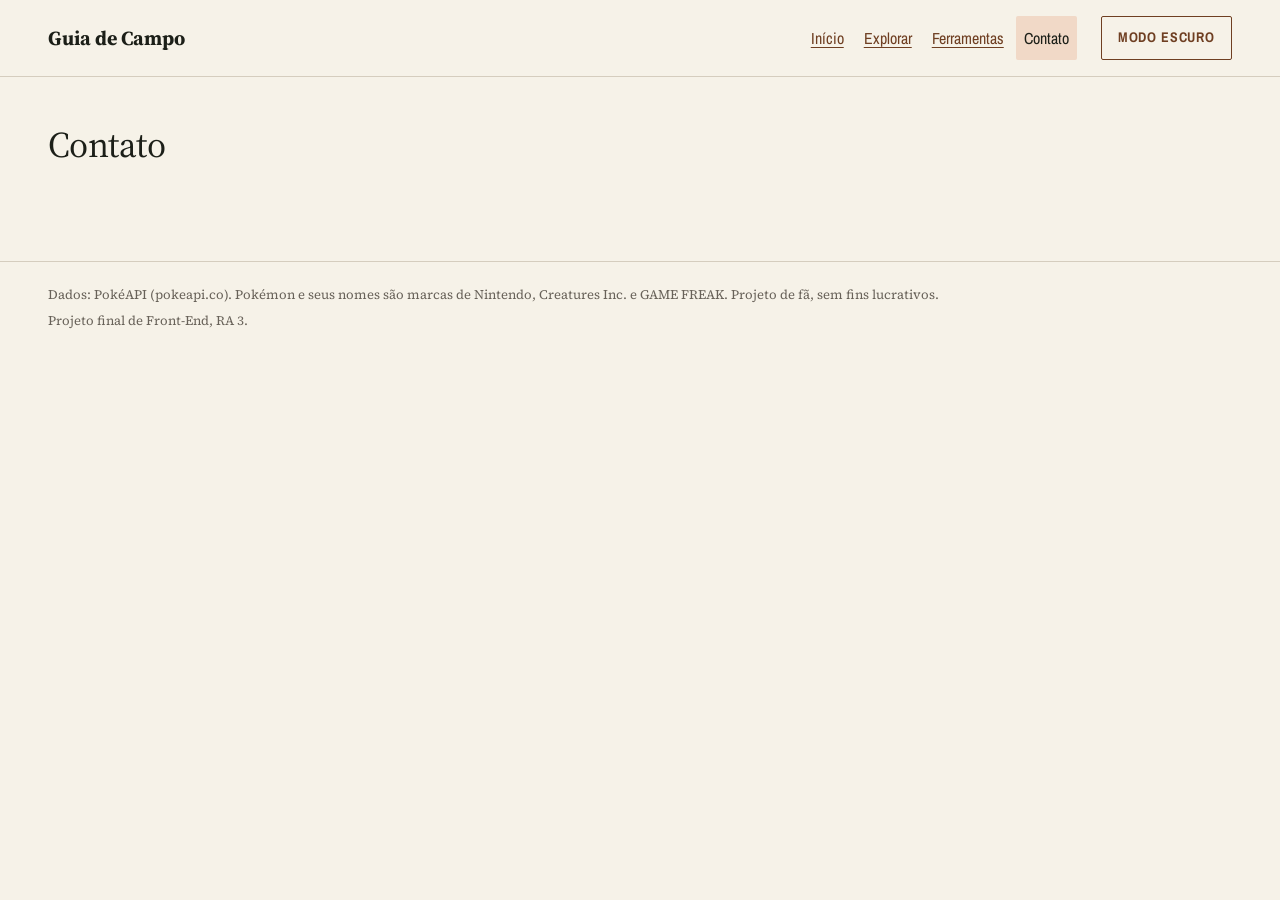
==== contato.html @ b9cf59f6 "Implementação do HTML, CSS e JS base." ====
<!DOCTYPE html>
<html lang="pt-BR">
<head>
  <meta charset="UTF-8">
  <meta name="viewport" content="width=device-width, initial-scale=1">
  <title>Contato | Guia de Campo</title>
  <meta name="description" content="Envie uma mensagem para o grupo.">
  <link rel="icon" href="data:,">
  <link rel="preconnect" href="https://fonts.googleapis.com">
  <link rel="preconnect" href="https://fonts.gstatic.com" crossorigin>
  <link rel="stylesheet" href="https://fonts.googleapis.com/css2?family=Archivo+Narrow:wght@400;700&amp;family=Source+Serif+4:ital,opsz,wght@0,8..60,400;0,8..60,700;1,8..60,400&amp;display=swap">
  <link rel="stylesheet" href="/css/style.css">
  <script src="/scripts/script.js" defer></script>
  <script src="/scripts/contato.js" defer></script>
</head>
<body>
  <a class="pular" href="#conteudo">Pular para o conteúdo</a>

  <header class="cabecalho">
    <div class="conteiner cabecalho__interno">
      <a class="cabecalho__marca" href="index.html">Guia de Campo</a>
      <div class="cabecalho__acoes">
        <nav class="menu" aria-label="Principal">
          <a href="index.html">Início</a>
          <a href="explorar.html">Explorar</a>
          <a href="ferramentas.html">Ferramentas</a>
          <a href="contato.html" aria-current="page">Contato</a>
        </nav>
        <button class="botao botao--secundario" id="btn-modo-escuro" type="button" aria-pressed="false">
          <svg class="icone icone--inline marca" viewBox="0 0 24 24" aria-hidden="true"><path d="M20 6 9 17l-5-5"/></svg>
          Modo escuro
        </button>
      </div>
    </div>
  </header>

  <main id="conteudo" class="conteiner conteudo">
    <h1 class="titulo-lg">Contato</h1>
    <!-- PESSOA 4: formulário com label for, required e button type=submit -->
  </main>

  <footer class="rodape">
    <div class="conteiner rodape__interno">
      <p class="nota">Dados: PokéAPI (pokeapi.co). Pokémon e seus nomes são marcas de Nintendo, Creatures Inc. e GAME FREAK. Projeto de fã, sem fins lucrativos.</p>
      <p class="nota">Projeto final de Front-End, RA 3.</p>
    </div>
  </footer>
</body>
</html>
---- css/style.css ----
body {
  margin: 0;
  background: var(--color-surface);
  color: var(--color-on-surface);
  font-family: var(--font-serif);
  font-size: 1rem;                 
  line-height: var(--lh-body-md);
  font-optical-sizing: auto;
}

:root {
  color-scheme: light;

  /* Papel e tinta (hex) */
  --color-surface: #F6F2E8;      
  --color-neutral: #EEE6D9;       
  --color-border: #D5CDBE;        
  --color-secondary: #686259;      
  --color-on-surface: #1C1F18;  
 
  --color-primary: #6F3F22;
  --color-primary-strong: #552B16; 
  --color-primary-wash: #F1D9C7;  

 

  
  --type-normal: #AFA38C;
  --type-fire: #DA6425;
  --type-water: #3B6EB9;
  --type-grass: #609B4A;
  --type-electric: #EEC743;
  --type-ice: #92D1D8;
  --type-fighting: #953037;
  --type-poison: #8F4A93;
  --type-ground: #D6A960;
  --type-flying: #929FCE;
  --type-psychic: #D05386;
  --type-bug: #8F9F3D;
  --type-rock: #917552;
  --type-ghost: #725D92;
  --type-dragon: #3C46A3;
  --type-dark: #4F3E33;
  --type-steel: #7C8F9D;
  --type-fairy: #E4A6C0;

  /* Famílias */
  --font-serif: "Source Serif 4", "Source Serif Pro", Georgia, serif;
  --font-narrow: "Archivo Narrow", "Arial Narrow", "Roboto Condensed", sans-serif;

  /* Escala tipográfica (tamanho / entrelinha / tracking) */
  --text-display: 64px;      --lh-display: 1.0;   --ls-display: -0.025em;
  --text-headline-lg: 36px;  --lh-headline-lg: 1.1; --ls-headline-lg: -0.015em;
  --text-headline-md: 24px;  --lh-headline-md: 1.2; --ls-headline-md: -0.01em;
  --text-headline-sm: 20px;  --lh-headline-sm: 1.2;
  --text-taxon: 18px;        --lh-taxon: 1.35;
  --text-body-lg: 18px;      --lh-body-lg: 1.6;
  --text-body-md: 16px;      --lh-body-md: 1.55;
  --text-caption: 13px;      --lh-caption: 1.4;
  --text-label-lg: 14px;     --lh-label-lg: 1.2;  --ls-label-lg: 0.06em;
  --text-label-caps: 12px;   --lh-label-caps: 1.2; --ls-label-caps: 0.1em;
  --text-ui-md: 16px;        --lh-ui-md: 1.4;
  --text-data-lg: 20px;      --lh-data-lg: 1.1;   --ls-data-lg: 0.02em;
  --text-data-md: 16px;      --lh-data-md: 1.4;
  --text-data-sm: 12px;      --lh-data-sm: 1.3;   --ls-data-sm: 0.02em;

  /* Pesos: apenas 400 e 700 */
  --weight-regular: 400;
  --weight-bold: 700;

  /* Raios: conteúdo 0, controles 2px */
  --radius-none: 0px;
  --radius-sm: 2px;

  /* Espaçamento (base 8px) */
  --space-xs: 4px;
  --space-sm: 8px;
  --space-md: 16px;
  --space-lg: 24px;
  --space-xl: 48px;
  --space-xxl: 96px;

  /* Grade */
  --grid-columns: 12;
  --grid-gutter: 24px;
  --grid-margin: 48px;
  --grid-margin-mobile: 16px;
  --content-max: 1280px;
  --cell-min: 168px;
  --measure: 60ch;

  /* Controles */
  --control-height: 44px;
  --swatch-size: 10px;
  --plate-band: 6px;
  --focus-ring: 2px solid var(--color-primary);
  --focus-offset: 2px;

  /* Movimento */
  --motion-hover: 120ms ease-out;
  --motion-fade: 200ms ease-out;
}

/* ---- Reset mínimo ------------------------------------------------------- */
*, *::before, *::after { box-sizing: border-box; }

html { -webkit-text-size-adjust: 100%; }

img { display: block; max-width: 100%; height: auto; }

h1, h2, h3, p, dl, dd, figure { margin: 0; }

ul { margin: 0; padding: 0; list-style: none; }

button, input, select, textarea { font: inherit; color: inherit; }

::selection {
  background: var(--color-primary-wash);
  color: var(--color-on-surface);
}

/* Foco: anel de 2px ferrogálico com 2px de afastamento, em tudo que é focável */
:focus-visible {
  outline: var(--focus-ring);
  outline-offset: var(--focus-offset);
}

.so-leitor {
  position: absolute; width: 1px; height: 1px; padding: 0; margin: -1px;
  overflow: hidden; clip: rect(0 0 0 0); white-space: nowrap; border: 0;
}

/* Link para pular a navegação (aparece só com o foco do teclado) */
.pular {
  position: absolute; left: var(--space-md); top: var(--space-md);
  z-index: 3;
  padding: var(--space-sm) var(--space-md);
  border-radius: var(--radius-sm);
  background: var(--color-surface);
  font-family: var(--font-narrow);
  transform: translateY(-200%);
}
.pular:focus { transform: translateY(0); }

/* ---- Tipografia --------------------------------------------------------- */
.display {
  font-size: var(--text-display);
  font-weight: var(--weight-regular);
  line-height: var(--lh-display);
  letter-spacing: var(--ls-display);
  font-variation-settings: "opsz" 60;
}
.titulo-lg {
  font-size: var(--text-headline-lg);
  font-weight: var(--weight-regular);
  line-height: var(--lh-headline-lg);
  letter-spacing: var(--ls-headline-lg);
  font-variation-settings: "opsz" 36;
}
.titulo-md {
  font-size: var(--text-headline-md);
  font-weight: var(--weight-bold);
  line-height: var(--lh-headline-md);
  letter-spacing: var(--ls-headline-md);
}
.titulo-sm {
  font-size: var(--text-headline-sm);
  font-weight: var(--weight-bold);
  line-height: var(--lh-headline-sm);
}
.corpo-lg {
  font-size: var(--text-body-lg);
  line-height: var(--lh-body-lg);
  max-width: var(--measure);
}
.nota {
  font-size: 0.8125rem;            /* rem: 13px, igual ao token caption */
  line-height: var(--lh-caption);
  color: var(--color-secondary);
}
.rotulo {                          /* kicker: rótulo em caixa-alta */
  font-family: var(--font-narrow);
  font-size: var(--text-label-caps);
  font-weight: var(--weight-bold);
  line-height: var(--lh-label-caps);
  letter-spacing: var(--ls-label-caps);
  text-transform: uppercase;
  font-feature-settings: "case" 1;
  color: var(--color-secondary);
}
.dado-sm {
  font-family: var(--font-narrow);
  font-size: var(--text-data-sm);
  line-height: var(--lh-data-sm);
  letter-spacing: var(--ls-data-sm);
  font-feature-settings: "tnum" 1;
  color: var(--color-secondary);
}
.dado-lg {
  font-family: var(--font-narrow);
  font-size: var(--text-data-lg);
  font-weight: var(--weight-bold);
  line-height: var(--lh-data-lg);
  letter-spacing: var(--ls-data-lg);
  font-feature-settings: "tnum" 1;
}

/* ---- Links -------------------------------------------------------------- */
a {
  color: var(--color-primary);
  text-decoration: underline;
  text-underline-offset: 0.2em;
  text-decoration-thickness: 1px;
}
a:hover { color: var(--color-primary-strong); }

/* ---- Layout ------------------------------------------------------------- */
.conteiner {
  max-width: var(--content-max);
  margin-inline: auto;
  padding-inline: var(--grid-margin);
}
.grade-12 {
  display: grid;
  grid-template-columns: repeat(var(--grid-columns), minmax(0, 1fr));
  column-gap: var(--grid-gutter);
}
.conteudo { padding-block: var(--space-xl) var(--space-xxl); }

/* ---- Cabeçalho: nome à esquerda, navegação e modo escuro à direita ------ */
.cabecalho {
  position: sticky; top: 0; z-index: 2;
  background: var(--color-surface);
  border-bottom: 1px solid var(--color-border);
}
.cabecalho__interno {
  display: flex;
  flex-wrap: wrap;
  justify-content: space-between;
  align-items: center;
  gap: var(--space-sm) var(--space-lg);
  padding-block: var(--space-md);
}
.cabecalho__marca {
  font-size: 1.25rem;              /* rem: 20px, igual ao token headline-sm */
  font-weight: var(--weight-bold);
  line-height: var(--lh-headline-sm);
  color: var(--color-on-surface);  /* exceção do design system: nome do site em tinta */
  text-decoration: none;
}
.cabecalho__marca:hover { color: var(--color-on-surface); }
.cabecalho__acoes {
  display: flex;
  flex-wrap: wrap;
  align-items: center;
  gap: var(--space-sm) var(--space-lg);
}

/* Navegação (flexbox) — o combinador `.menu > a` estiliza só os filhos diretos */
.menu {
  display: flex;
  justify-content: flex-end;
  align-items: center;
  gap: var(--space-xs);
}
.menu > a {
  display: inline-flex;
  align-items: center;
  min-height: var(--control-height);
  padding-inline: var(--space-sm);
  border-radius: var(--radius-sm);
  font-family: var(--font-narrow);
  font-size: var(--text-ui-md);
  line-height: var(--lh-ui-md);
  transition: background-color var(--motion-hover), color var(--motion-hover);
}
.menu > a:hover { background: var(--color-neutral); }
/* Página atual: aguada + tinta de impressão, sem sublinhado (não é cor sozinha: o fundo muda) */
.menu > a[aria-current="page"] {
  background: var(--color-primary-wash);
  color: var(--color-on-surface);
  text-decoration: none;
}

/* ---- Rodapé ------------------------------------------------------------- */
.rodape {
  border-top: 1px solid var(--color-border);
  padding-block: var(--space-lg) var(--space-xl);
}
.rodape__interno { display: flex; flex-direction: column; gap: var(--space-sm); }

/* ---- Botões ------------------------------------------------------------- */
.botao {
  display: inline-flex; align-items: center; justify-content: center; gap: var(--space-sm);
  height: var(--control-height);
  padding-inline: var(--space-md);
  border: 1px solid transparent;
  border-radius: var(--radius-sm);
  font-family: var(--font-narrow);
  font-size: var(--text-label-lg);
  font-weight: var(--weight-bold);
  letter-spacing: var(--ls-label-lg);
  text-transform: uppercase;
  font-feature-settings: "case" 1;
  text-decoration: none;
  cursor: pointer;
  transition: background-color var(--motion-hover), color var(--motion-hover);
}
.botao--primario { background: var(--color-primary); color: var(--color-surface); }
.botao--primario:hover, .botao--primario:active {
  background: var(--color-primary-strong);
  color: var(--color-surface);
}
.botao--secundario {
  background: var(--color-surface);
  color: var(--color-primary);
  border-color: var(--color-primary);
}
.botao--secundario:hover, .botao--secundario:active {
  background: var(--color-primary-wash);
  color: var(--color-primary-strong);
}
/* Botão alternável (modo escuro): ligado = aguada + ✓ (nunca só cor) */
.botao[aria-pressed="true"] {
  background: var(--color-primary-wash);
  color: var(--color-primary-strong);
}
.botao .marca { display: none; }
.botao[aria-pressed="true"] .marca { display: inline-block; }

/* ---- Ícones (Lucide, traço 1,5) ---------------------------------------- */
.icone {
  width: 20px; height: 20px; flex: none;
  stroke: currentColor; stroke-width: 1.5; fill: none;
  stroke-linecap: round; stroke-linejoin: round;
}
.icone--inline { width: 16px; height: 16px; }

/* ---- Busca (usada na página Explorar) ---------------------------------- */
.busca {
  display: flex; align-items: center; gap: var(--space-sm);
  height: var(--control-height);
  padding-inline: var(--space-sm);
  border: 1px solid var(--color-secondary);
  border-radius: var(--radius-sm);
  background: var(--color-surface);
  color: var(--color-secondary);
}
.busca:focus-within { outline: var(--focus-ring); outline-offset: var(--focus-offset); }
.busca__campo {
  flex: 1; min-width: 0;
  border: 0; background: transparent; outline: none;
  font-family: var(--font-narrow);
  font-size: var(--text-ui-md);    /* 16px: evita zoom no iOS */
  color: var(--color-on-surface);
}
.busca__campo::placeholder { color: var(--color-secondary); }
.busca__campo::-webkit-search-cancel-button { display: none; }

/* ---- Chave de tipo: swatch de 10px contornado + nome ------------------- */
.chaves-tipo { display: flex; flex-wrap: wrap; gap: var(--space-xs) 12px; }
.chave-tipo {
  display: inline-flex; align-items: center; gap: 6px;
  font-family: var(--font-narrow);
  font-size: var(--text-label-caps);
  font-weight: var(--weight-bold);
  letter-spacing: var(--ls-label-caps);
  text-transform: uppercase;
  font-feature-settings: "case" 1;
  color: var(--color-on-surface);
}
.amostra-tipo {
  width: var(--swatch-size); height: var(--swatch-size); flex: none;
  border-radius: var(--radius-none);
  box-shadow: inset 0 0 0 1px var(--color-on-surface);   /* contorno por dentro */
  background: transparent;
}
.amostra-tipo[data-tipo="normal"]   { background-color: var(--type-normal); }
.amostra-tipo[data-tipo="fire"]     { background-color: var(--type-fire); }
.amostra-tipo[data-tipo="water"]    { background-color: var(--type-water); }
.amostra-tipo[data-tipo="grass"]    { background-color: var(--type-grass); }
.amostra-tipo[data-tipo="electric"] { background-color: var(--type-electric); }
.amostra-tipo[data-tipo="ice"]      { background-color: var(--type-ice); }
.amostra-tipo[data-tipo="fighting"] { background-color: var(--type-fighting); }
.amostra-tipo[data-tipo="poison"]   { background-color: var(--type-poison); }
.amostra-tipo[data-tipo="ground"]   { background-color: var(--type-ground); }
.amostra-tipo[data-tipo="flying"]   { background-color: var(--type-flying); }
.amostra-tipo[data-tipo="psychic"]  { background-color: var(--type-psychic); }
.amostra-tipo[data-tipo="bug"]      { background-color: var(--type-bug); }
.amostra-tipo[data-tipo="rock"]     { background-color: var(--type-rock); }
.amostra-tipo[data-tipo="ghost"]    { background-color: var(--type-ghost); }
.amostra-tipo[data-tipo="dragon"]   { background-color: var(--type-dragon); }
.amostra-tipo[data-tipo="dark"]     { background-color: var(--type-dark); }
.amostra-tipo[data-tipo="steel"]    { background-color: var(--type-steel); }
.amostra-tipo[data-tipo="fairy"]    { background-color: var(--type-fairy); }

/* ---- Estados: carregando, vazio e erro (usados em Explorar) ------------- */
.esqueleto { background: var(--color-neutral); border-radius: var(--radius-none); } /* estático, sem shimmer */
.estado-vazio { display: flex; flex-direction: column; align-items: flex-start; gap: var(--space-sm); }
.estado-vazio p { font-style: italic; }
.mensagem-erro {
  display: flex; align-items: flex-start; gap: var(--space-sm);
  color: var(--color-error);
}
.mensagem-erro .icone { margin-top: 3px; }

/* ---- Prancha (papel mais encorpado colado na página) -------------------- */
.prancha {
  display: flex; flex-direction: column; gap: var(--space-md);
  padding: var(--space-xl);
  background: var(--color-neutral);
  border-radius: var(--radius-none);
  border-left: var(--plate-band) solid var(--cor-fita, var(--color-border));
}
.prancha[data-tipo="electric"] { --cor-fita: var(--type-electric); }
.prancha[data-tipo="fire"]     { --cor-fita: var(--type-fire); }
.prancha[data-tipo="water"]    { --cor-fita: var(--type-water); }
.prancha[data-tipo="grass"]    { --cor-fita: var(--type-grass); }
.prancha__arte {
  width: 100%; max-width: 400px; aspect-ratio: 1;
  margin-inline: auto;
  display: flex; align-items: center; justify-content: center;
}
.prancha__arte img { width: 100%; height: auto; }



.escuro {
  color-scheme: dark;
  --color-surface: hsl(40 12% 9%);
  --color-neutral: hsl(38 12% 13%);
  --color-border: hsl(38 9% 24%);
  --color-secondary: hsl(38 10% 63%);
  --color-on-surface: hsl(42 30% 91%);
  --color-primary: hsl(25 58% 68%);
  --color-primary-strong: hsl(25 66% 78%);
  --color-primary-wash: hsl(24 38% 21%);
  --color-error: hsl(14 72% 66%);
}


/* ===== INÍCIO (Pessoa 1) ================================================ */
.hero { align-items: center; row-gap: var(--space-xl); }
.hero__texto {
  grid-column: 1 / span 6;
  display: flex; flex-direction: column; align-items: flex-start; gap: var(--space-md);
}
.hero__texto .corpo-lg { margin-top: var(--space-sm); }
.hero__acoes { display: flex; flex-wrap: wrap; gap: var(--space-md); margin-top: var(--space-md); }
.hero .prancha { grid-column: 8 / span 5; }

.secao { margin-top: var(--space-xxl); }
.secao__titulo {
  padding-top: var(--space-xl);
  border-top: 1px solid var(--color-border);
  margin-bottom: var(--space-lg);
}
.secao__lista { row-gap: var(--space-xl); }

.bloco {
  display: flex; flex-direction: column; gap: var(--space-sm);
  padding-top: var(--space-md);
  border-top: 1px solid var(--color-border);
}
.bloco p { max-width: var(--measure); }
.secao__lista--tres > .bloco { grid-column: span 4; }
.secao__lista--quatro > .bloco { grid-column: span 3; }
.bloco code {
  font-family: var(--font-narrow);
  font-size: var(--text-data-md);
  font-feature-settings: "tnum" 1;
  overflow-wrap: anywhere;
}


/* ===== EXPLORAR (Pessoa 2) ==============================================
   Escreva aqui: .cartao, grid de cartões, estados de carregando/erro.
   Já existem na base: .busca, .chaves-tipo/.chave-tipo/.amostra-tipo,
   .esqueleto, .estado-vazio, .mensagem-erro, .botao, .icone.
   ========================================================================= */


/* ===== FERRAMENTAS (Pessoa 3) ===========================================
   Escreva aqui: estilos da calculadora, da lista de favoritos e a classe
   .favorito (botão do cartão).
   ========================================================================= */


/* ===== CONTATO (Pessoa 4) ===============================================
   Escreva aqui: input[type="email"], :focus, ::placeholder e a classe .erro.
   Cores de erro: var(--color-error), sempre com mensagem escrita.
   ========================================================================= */


/* ===== RESPONSIVO (Pessoa 1) ============================================
   Pontos de quebra do design system: < 640px, 640–1023px e >= 1024px.
   Cada pessoa pode acrescentar a media query da sua seção logo abaixo.
   ========================================================================= */
@media (max-width: 1023px) {
  .hero__texto, .hero .prancha { grid-column: 1 / -1; }
  .hero .prancha { max-width: 480px; }
  .secao__lista--tres > .bloco { grid-column: span 6; }
  .secao__lista--quatro > .bloco { grid-column: span 6; }
}

@media (max-width: 639px) {
  .conteiner { padding-inline: var(--grid-margin-mobile); }
  .conteudo { padding-block: var(--space-lg) var(--space-xl); }

  .display {
    font-size: var(--text-headline-lg);
    line-height: var(--lh-headline-lg);
    letter-spacing: var(--ls-headline-lg);
    font-variation-settings: "opsz" 36;
  }

  .cabecalho__interno { flex-direction: column; align-items: flex-start; }
  .cabecalho__acoes { width: 100%; justify-content: space-between; }
  .menu { flex-wrap: wrap; justify-content: flex-start; }

  .prancha { padding: var(--space-lg); }
  .secao { margin-top: var(--space-xl); }
  .secao__lista--tres > .bloco,
  .secao__lista--quatro > .bloco { grid-column: 1 / -1; }
}

/* Movimento reduzido: remove as transições (sem forçar prioridade) */
@media (prefers-reduced-motion: reduce) {
  .menu > a, .botao { transition: none; }
}
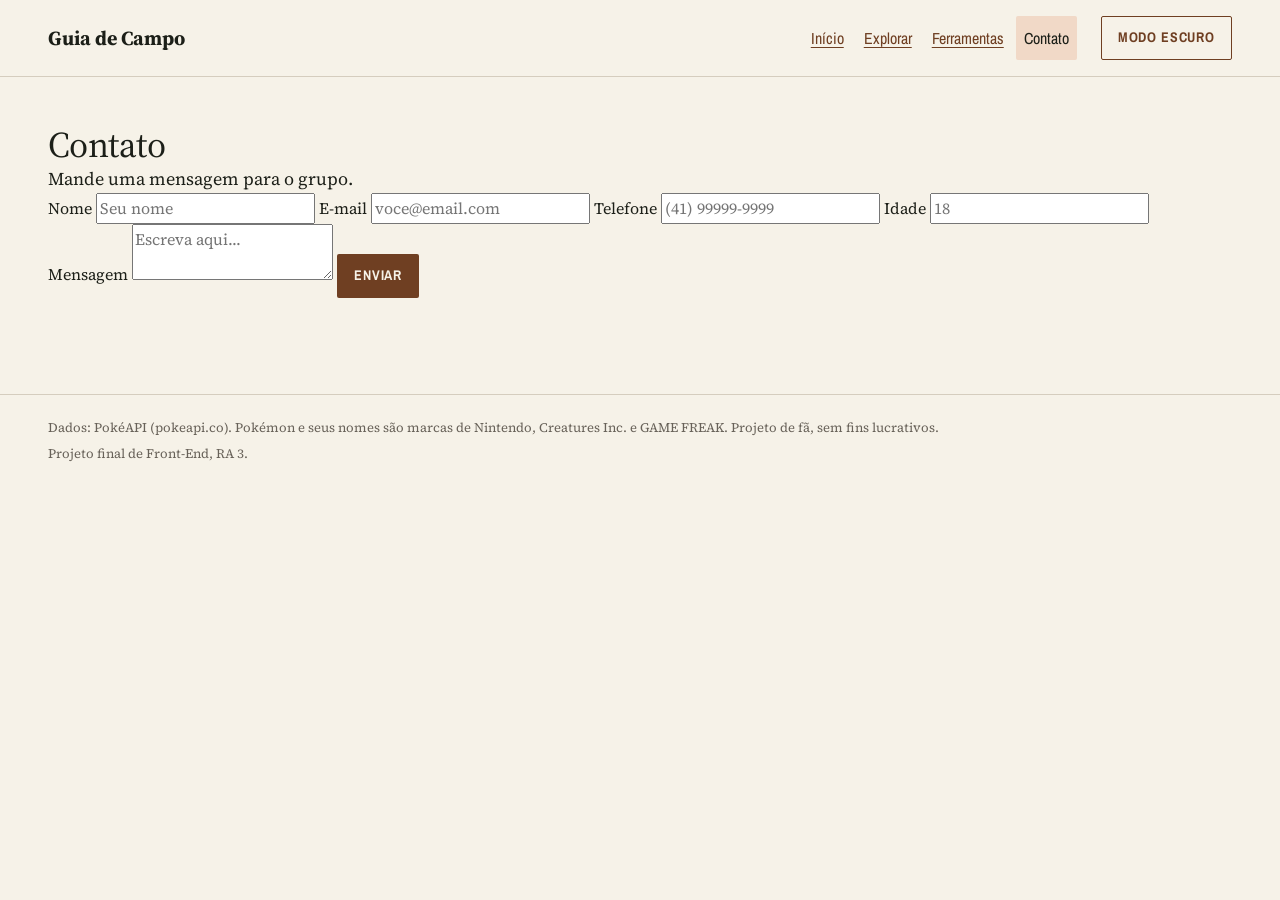
==== commit 3210e3d4: "Contato: formulário com label, tipos e required" ====
--- a/contato.html
+++ b/contato.html
@@ -9,9 +9,9 @@
   <link rel="preconnect" href="https://fonts.googleapis.com">
   <link rel="preconnect" href="https://fonts.gstatic.com" crossorigin>
   <link rel="stylesheet" href="https://fonts.googleapis.com/css2?family=Archivo+Narrow:wght@400;700&amp;family=Source+Serif+4:ital,opsz,wght@0,8..60,400;0,8..60,700;1,8..60,400&amp;display=swap">
-  <link rel="stylesheet" href="/css/style.css">
-  <script src="/scripts/script.js" defer></script>
-  <script src="/scripts/contato.js" defer></script>
+  <link rel="stylesheet" href="css/style.css">
+  <script src="scripts/script.js" defer></script>
+  <script src="scripts/contato.js" defer></script>
 </head>
 <body>
   <a class="pular" href="#conteudo">Pular para o conteúdo</a>
@@ -36,7 +36,23 @@
 
   <main id="conteudo" class="conteiner conteudo">
     <h1 class="titulo-lg">Contato</h1>
-    <!-- PESSOA 4: formulário com label for, required e button type=submit -->
+    <p class="corpo-lg">Mande uma mensagem para o grupo.</p>
+
+    <form id="form-contato" class="contato">
+      <label for="nome">Nome</label>
+      <input id="nome" type="text" placeholder="Seu nome" required>
+      <label for="email">E-mail</label>
+      <input id="email" type="email" placeholder="voce@email.com" required>
+      <label for="telefone">Telefone</label>
+      <input id="telefone" type="tel" placeholder="(41) 99999-9999" required>
+      <label for="idade">Idade</label>
+      <input id="idade" type="number" min="1" placeholder="18" required>
+      <label for="mensagem">Mensagem</label>
+      <textarea id="mensagem" placeholder="Escreva aqui..." required></textarea>
+      <button class="botao botao--primario" type="submit">Enviar</button>
+    </form>
+
+    <p id="resposta" aria-live="polite"></p>
   </main>
 
   <footer class="rodape">
--- a/css/style.css
+++ b/css/style.css
@@ -1,10 +1,9 @@
-
 body {
   margin: 0;
   background: var(--color-surface);
   color: var(--color-on-surface);
   font-family: var(--font-serif);
-  font-size: 1rem;                 
+  font-size: 1rem;
   line-height: var(--lh-body-md);
   font-optical-sizing: auto;
 }
@@ -13,57 +12,79 @@
   color-scheme: light;
 
   /* Papel e tinta (hex) */
-  --color-surface: #F6F2E8;      
-  --color-neutral: #EEE6D9;       
-  --color-border: #D5CDBE;        
-  --color-secondary: #686259;      
-  --color-on-surface: #1C1F18;  
- 
-  --color-primary: #6F3F22;
-  --color-primary-strong: #552B16; 
-  --color-primary-wash: #F1D9C7;  
-
- 
-
-  
-  --type-normal: #AFA38C;
-  --type-fire: #DA6425;
-  --type-water: #3B6EB9;
-  --type-grass: #609B4A;
-  --type-electric: #EEC743;
-  --type-ice: #92D1D8;
+  --color-surface: #f6f2e8;
+  --color-neutral: #eee6d9;
+  --color-border: #d5cdbe;
+  --color-secondary: #686259;
+  --color-on-surface: #1c1f18;
+
+  --color-primary: #6f3f22;
+  --color-primary-strong: #552b16;
+  --color-primary-wash: #f1d9c7;
+
+  /* Erro: corrosão de tinta (só texto e borda de campo inválido). O .escuro redefine este valor. */
+  --color-error: #9b411e;
+
+  --type-normal: #afa38c;
+  --type-fire: #da6425;
+  --type-water: #3b6eb9;
+  --type-grass: #609b4a;
+  --type-electric: #eec743;
+  --type-ice: #92d1d8;
   --type-fighting: #953037;
-  --type-poison: #8F4A93;
-  --type-ground: #D6A960;
-  --type-flying: #929FCE;
-  --type-psychic: #D05386;
-  --type-bug: #8F9F3D;
+  --type-poison: #8f4a93;
+  --type-ground: #d6a960;
+  --type-flying: #929fce;
+  --type-psychic: #d05386;
+  --type-bug: #8f9f3d;
   --type-rock: #917552;
-  --type-ghost: #725D92;
-  --type-dragon: #3C46A3;
-  --type-dark: #4F3E33;
-  --type-steel: #7C8F9D;
-  --type-fairy: #E4A6C0;
+  --type-ghost: #725d92;
+  --type-dragon: #3c46a3;
+  --type-dark: #4f3e33;
+  --type-steel: #7c8f9d;
+  --type-fairy: #e4a6c0;
 
   /* Famílias */
   --font-serif: "Source Serif 4", "Source Serif Pro", Georgia, serif;
-  --font-narrow: "Archivo Narrow", "Arial Narrow", "Roboto Condensed", sans-serif;
+  --font-narrow:
+    "Archivo Narrow", "Arial Narrow", "Roboto Condensed", sans-serif;
 
   /* Escala tipográfica (tamanho / entrelinha / tracking) */
-  --text-display: 64px;      --lh-display: 1.0;   --ls-display: -0.025em;
-  --text-headline-lg: 36px;  --lh-headline-lg: 1.1; --ls-headline-lg: -0.015em;
-  --text-headline-md: 24px;  --lh-headline-md: 1.2; --ls-headline-md: -0.01em;
-  --text-headline-sm: 20px;  --lh-headline-sm: 1.2;
-  --text-taxon: 18px;        --lh-taxon: 1.35;
-  --text-body-lg: 18px;      --lh-body-lg: 1.6;
-  --text-body-md: 16px;      --lh-body-md: 1.55;
-  --text-caption: 13px;      --lh-caption: 1.4;
-  --text-label-lg: 14px;     --lh-label-lg: 1.2;  --ls-label-lg: 0.06em;
-  --text-label-caps: 12px;   --lh-label-caps: 1.2; --ls-label-caps: 0.1em;
-  --text-ui-md: 16px;        --lh-ui-md: 1.4;
-  --text-data-lg: 20px;      --lh-data-lg: 1.1;   --ls-data-lg: 0.02em;
-  --text-data-md: 16px;      --lh-data-md: 1.4;
-  --text-data-sm: 12px;      --lh-data-sm: 1.3;   --ls-data-sm: 0.02em;
+  --text-display: 64px;
+  --lh-display: 1;
+  --ls-display: -0.025em;
+  --text-headline-lg: 36px;
+  --lh-headline-lg: 1.1;
+  --ls-headline-lg: -0.015em;
+  --text-headline-md: 24px;
+  --lh-headline-md: 1.2;
+  --ls-headline-md: -0.01em;
+  --text-headline-sm: 20px;
+  --lh-headline-sm: 1.2;
+  --text-taxon: 18px;
+  --lh-taxon: 1.35;
+  --text-body-lg: 18px;
+  --lh-body-lg: 1.6;
+  --text-body-md: 16px;
+  --lh-body-md: 1.55;
+  --text-caption: 13px;
+  --lh-caption: 1.4;
+  --text-label-lg: 14px;
+  --lh-label-lg: 1.2;
+  --ls-label-lg: 0.06em;
+  --text-label-caps: 12px;
+  --lh-label-caps: 1.2;
+  --ls-label-caps: 0.1em;
+  --text-ui-md: 16px;
+  --lh-ui-md: 1.4;
+  --text-data-lg: 20px;
+  --lh-data-lg: 1.1;
+  --ls-data-lg: 0.02em;
+  --text-data-md: 16px;
+  --lh-data-md: 1.4;
+  --text-data-sm: 12px;
+  --lh-data-sm: 1.3;
+  --ls-data-sm: 0.02em;
 
   /* Pesos: apenas 400 e 700 */
   --weight-regular: 400;
@@ -103,17 +124,45 @@
 }
 
 /* ---- Reset mínimo ------------------------------------------------------- */
-*, *::before, *::after { box-sizing: border-box; }
-
-html { -webkit-text-size-adjust: 100%; }
-
-img { display: block; max-width: 100%; height: auto; }
-
-h1, h2, h3, p, dl, dd, figure { margin: 0; }
-
-ul { margin: 0; padding: 0; list-style: none; }
-
-button, input, select, textarea { font: inherit; color: inherit; }
+*,
+*::before,
+*::after {
+  box-sizing: border-box;
+}
+
+html {
+  -webkit-text-size-adjust: 100%;
+}
+
+img {
+  display: block;
+  max-width: 100%;
+  height: auto;
+}
+
+h1,
+h2,
+h3,
+p,
+dl,
+dd,
+figure {
+  margin: 0;
+}
+
+ul {
+  margin: 0;
+  padding: 0;
+  list-style: none;
+}
+
+button,
+input,
+select,
+textarea {
+  font: inherit;
+  color: inherit;
+}
 
 ::selection {
   background: var(--color-primary-wash);
@@ -127,13 +176,22 @@
 }
 
 .so-leitor {
-  position: absolute; width: 1px; height: 1px; padding: 0; margin: -1px;
-  overflow: hidden; clip: rect(0 0 0 0); white-space: nowrap; border: 0;
+  position: absolute;
+  width: 1px;
+  height: 1px;
+  padding: 0;
+  margin: -1px;
+  overflow: hidden;
+  clip: rect(0 0 0 0);
+  white-space: nowrap;
+  border: 0;
 }
 
 /* Link para pular a navegação (aparece só com o foco do teclado) */
 .pular {
-  position: absolute; left: var(--space-md); top: var(--space-md);
+  position: absolute;
+  left: var(--space-md);
+  top: var(--space-md);
   z-index: 3;
   padding: var(--space-sm) var(--space-md);
   border-radius: var(--radius-sm);
@@ -141,7 +199,9 @@
   font-family: var(--font-narrow);
   transform: translateY(-200%);
 }
-.pular:focus { transform: translateY(0); }
+.pular:focus {
+  transform: translateY(0);
+}
 
 /* ---- Tipografia --------------------------------------------------------- */
 .display {
@@ -175,11 +235,12 @@
   max-width: var(--measure);
 }
 .nota {
-  font-size: 0.8125rem;            /* rem: 13px, igual ao token caption */
+  font-size: 0.8125rem; /* rem: 13px, igual ao token caption */
   line-height: var(--lh-caption);
   color: var(--color-secondary);
 }
-.rotulo {                          /* kicker: rótulo em caixa-alta */
+.rotulo {
+  /* kicker: rótulo em caixa-alta */
   font-family: var(--font-narrow);
   font-size: var(--text-label-caps);
   font-weight: var(--weight-bold);
@@ -213,7 +274,9 @@
   text-underline-offset: 0.2em;
   text-decoration-thickness: 1px;
 }
-a:hover { color: var(--color-primary-strong); }
+a:hover {
+  color: var(--color-primary-strong);
+}
 
 /* ---- Layout ------------------------------------------------------------- */
 .conteiner {
@@ -226,11 +289,15 @@
   grid-template-columns: repeat(var(--grid-columns), minmax(0, 1fr));
   column-gap: var(--grid-gutter);
 }
-.conteudo { padding-block: var(--space-xl) var(--space-xxl); }
+.conteudo {
+  padding-block: var(--space-xl) var(--space-xxl);
+}
 
 /* ---- Cabeçalho: nome à esquerda, navegação e modo escuro à direita ------ */
 .cabecalho {
-  position: sticky; top: 0; z-index: 2;
+  position: sticky;
+  top: 0;
+  z-index: 2;
   background: var(--color-surface);
   border-bottom: 1px solid var(--color-border);
 }
@@ -243,13 +310,17 @@
   padding-block: var(--space-md);
 }
 .cabecalho__marca {
-  font-size: 1.25rem;              /* rem: 20px, igual ao token headline-sm */
+  font-size: 1.25rem; /* rem: 20px, igual ao token headline-sm */
   font-weight: var(--weight-bold);
   line-height: var(--lh-headline-sm);
-  color: var(--color-on-surface);  /* exceção do design system: nome do site em tinta */
+  color: var(
+    --color-on-surface
+  ); /* exceção do design system: nome do site em tinta */
   text-decoration: none;
 }
-.cabecalho__marca:hover { color: var(--color-on-surface); }
+.cabecalho__marca:hover {
+  color: var(--color-on-surface);
+}
 .cabecalho__acoes {
   display: flex;
   flex-wrap: wrap;
@@ -273,9 +344,13 @@
   font-family: var(--font-narrow);
   font-size: var(--text-ui-md);
   line-height: var(--lh-ui-md);
-  transition: background-color var(--motion-hover), color var(--motion-hover);
-}
-.menu > a:hover { background: var(--color-neutral); }
+  transition:
+    background-color var(--motion-hover),
+    color var(--motion-hover);
+}
+.menu > a:hover {
+  background: var(--color-neutral);
+}
 /* Página atual: aguada + tinta de impressão, sem sublinhado (não é cor sozinha: o fundo muda) */
 .menu > a[aria-current="page"] {
   background: var(--color-primary-wash);
@@ -288,11 +363,18 @@
   border-top: 1px solid var(--color-border);
   padding-block: var(--space-lg) var(--space-xl);
 }
-.rodape__interno { display: flex; flex-direction: column; gap: var(--space-sm); }
+.rodape__interno {
+  display: flex;
+  flex-direction: column;
+  gap: var(--space-sm);
+}
 
 /* ---- Botões ------------------------------------------------------------- */
 .botao {
-  display: inline-flex; align-items: center; justify-content: center; gap: var(--space-sm);
+  display: inline-flex;
+  align-items: center;
+  justify-content: center;
+  gap: var(--space-sm);
   height: var(--control-height);
   padding-inline: var(--space-md);
   border: 1px solid transparent;
@@ -305,10 +387,16 @@
   font-feature-settings: "case" 1;
   text-decoration: none;
   cursor: pointer;
-  transition: background-color var(--motion-hover), color var(--motion-hover);
-}
-.botao--primario { background: var(--color-primary); color: var(--color-surface); }
-.botao--primario:hover, .botao--primario:active {
+  transition:
+    background-color var(--motion-hover),
+    color var(--motion-hover);
+}
+.botao--primario {
+  background: var(--color-primary);
+  color: var(--color-surface);
+}
+.botao--primario:hover,
+.botao--primario:active {
   background: var(--color-primary-strong);
   color: var(--color-surface);
 }
@@ -317,7 +405,8 @@
   color: var(--color-primary);
   border-color: var(--color-primary);
 }
-.botao--secundario:hover, .botao--secundario:active {
+.botao--secundario:hover,
+.botao--secundario:active {
   background: var(--color-primary-wash);
   color: var(--color-primary-strong);
 }
@@ -326,20 +415,34 @@
   background: var(--color-primary-wash);
   color: var(--color-primary-strong);
 }
-.botao .marca { display: none; }
-.botao[aria-pressed="true"] .marca { display: inline-block; }
+.botao .marca {
+  display: none;
+}
+.botao[aria-pressed="true"] .marca {
+  display: inline-block;
+}
 
 /* ---- Ícones (Lucide, traço 1,5) ---------------------------------------- */
 .icone {
-  width: 20px; height: 20px; flex: none;
-  stroke: currentColor; stroke-width: 1.5; fill: none;
-  stroke-linecap: round; stroke-linejoin: round;
-}
-.icone--inline { width: 16px; height: 16px; }
+  width: 20px;
+  height: 20px;
+  flex: none;
+  stroke: currentColor;
+  stroke-width: 1.5;
+  fill: none;
+  stroke-linecap: round;
+  stroke-linejoin: round;
+}
+.icone--inline {
+  width: 16px;
+  height: 16px;
+}
 
 /* ---- Busca (usada na página Explorar) ---------------------------------- */
 .busca {
-  display: flex; align-items: center; gap: var(--space-sm);
+  display: flex;
+  align-items: center;
+  gap: var(--space-sm);
   height: var(--control-height);
   padding-inline: var(--space-sm);
   border: 1px solid var(--color-secondary);
@@ -347,21 +450,37 @@
   background: var(--color-surface);
   color: var(--color-secondary);
 }
-.busca:focus-within { outline: var(--focus-ring); outline-offset: var(--focus-offset); }
+.busca:focus-within {
+  outline: var(--focus-ring);
+  outline-offset: var(--focus-offset);
+}
 .busca__campo {
-  flex: 1; min-width: 0;
-  border: 0; background: transparent; outline: none;
-  font-family: var(--font-narrow);
-  font-size: var(--text-ui-md);    /* 16px: evita zoom no iOS */
+  flex: 1;
+  min-width: 0;
+  border: 0;
+  background: transparent;
+  outline: none;
+  font-family: var(--font-narrow);
+  font-size: var(--text-ui-md); /* 16px: evita zoom no iOS */
   color: var(--color-on-surface);
 }
-.busca__campo::placeholder { color: var(--color-secondary); }
-.busca__campo::-webkit-search-cancel-button { display: none; }
+.busca__campo::placeholder {
+  color: var(--color-secondary);
+}
+.busca__campo::-webkit-search-cancel-button {
+  display: none;
+}
 
 /* ---- Chave de tipo: swatch de 10px contornado + nome ------------------- */
-.chaves-tipo { display: flex; flex-wrap: wrap; gap: var(--space-xs) 12px; }
+.chaves-tipo {
+  display: flex;
+  flex-wrap: wrap;
+  gap: var(--space-xs) 12px;
+}
 .chave-tipo {
-  display: inline-flex; align-items: center; gap: 6px;
+  display: inline-flex;
+  align-items: center;
+  gap: 6px;
   font-family: var(--font-narrow);
   font-size: var(--text-label-caps);
   font-weight: var(--weight-bold);
@@ -371,60 +490,127 @@
   color: var(--color-on-surface);
 }
 .amostra-tipo {
-  width: var(--swatch-size); height: var(--swatch-size); flex: none;
+  width: var(--swatch-size);
+  height: var(--swatch-size);
+  flex: none;
   border-radius: var(--radius-none);
-  box-shadow: inset 0 0 0 1px var(--color-on-surface);   /* contorno por dentro */
+  box-shadow: inset 0 0 0 1px var(--color-on-surface); /* contorno por dentro */
   background: transparent;
 }
-.amostra-tipo[data-tipo="normal"]   { background-color: var(--type-normal); }
-.amostra-tipo[data-tipo="fire"]     { background-color: var(--type-fire); }
-.amostra-tipo[data-tipo="water"]    { background-color: var(--type-water); }
-.amostra-tipo[data-tipo="grass"]    { background-color: var(--type-grass); }
-.amostra-tipo[data-tipo="electric"] { background-color: var(--type-electric); }
-.amostra-tipo[data-tipo="ice"]      { background-color: var(--type-ice); }
-.amostra-tipo[data-tipo="fighting"] { background-color: var(--type-fighting); }
-.amostra-tipo[data-tipo="poison"]   { background-color: var(--type-poison); }
-.amostra-tipo[data-tipo="ground"]   { background-color: var(--type-ground); }
-.amostra-tipo[data-tipo="flying"]   { background-color: var(--type-flying); }
-.amostra-tipo[data-tipo="psychic"]  { background-color: var(--type-psychic); }
-.amostra-tipo[data-tipo="bug"]      { background-color: var(--type-bug); }
-.amostra-tipo[data-tipo="rock"]     { background-color: var(--type-rock); }
-.amostra-tipo[data-tipo="ghost"]    { background-color: var(--type-ghost); }
-.amostra-tipo[data-tipo="dragon"]   { background-color: var(--type-dragon); }
-.amostra-tipo[data-tipo="dark"]     { background-color: var(--type-dark); }
-.amostra-tipo[data-tipo="steel"]    { background-color: var(--type-steel); }
-.amostra-tipo[data-tipo="fairy"]    { background-color: var(--type-fairy); }
+.amostra-tipo[data-tipo="normal"] {
+  background-color: var(--type-normal);
+}
+.amostra-tipo[data-tipo="fire"] {
+  background-color: var(--type-fire);
+}
+.amostra-tipo[data-tipo="water"] {
+  background-color: var(--type-water);
+}
+.amostra-tipo[data-tipo="grass"] {
+  background-color: var(--type-grass);
+}
+.amostra-tipo[data-tipo="electric"] {
+  background-color: var(--type-electric);
+}
+.amostra-tipo[data-tipo="ice"] {
+  background-color: var(--type-ice);
+}
+.amostra-tipo[data-tipo="fighting"] {
+  background-color: var(--type-fighting);
+}
+.amostra-tipo[data-tipo="poison"] {
+  background-color: var(--type-poison);
+}
+.amostra-tipo[data-tipo="ground"] {
+  background-color: var(--type-ground);
+}
+.amostra-tipo[data-tipo="flying"] {
+  background-color: var(--type-flying);
+}
+.amostra-tipo[data-tipo="psychic"] {
+  background-color: var(--type-psychic);
+}
+.amostra-tipo[data-tipo="bug"] {
+  background-color: var(--type-bug);
+}
+.amostra-tipo[data-tipo="rock"] {
+  background-color: var(--type-rock);
+}
+.amostra-tipo[data-tipo="ghost"] {
+  background-color: var(--type-ghost);
+}
+.amostra-tipo[data-tipo="dragon"] {
+  background-color: var(--type-dragon);
+}
+.amostra-tipo[data-tipo="dark"] {
+  background-color: var(--type-dark);
+}
+.amostra-tipo[data-tipo="steel"] {
+  background-color: var(--type-steel);
+}
+.amostra-tipo[data-tipo="fairy"] {
+  background-color: var(--type-fairy);
+}
 
 /* ---- Estados: carregando, vazio e erro (usados em Explorar) ------------- */
-.esqueleto { background: var(--color-neutral); border-radius: var(--radius-none); } /* estático, sem shimmer */
-.estado-vazio { display: flex; flex-direction: column; align-items: flex-start; gap: var(--space-sm); }
-.estado-vazio p { font-style: italic; }
+.esqueleto {
+  background: var(--color-neutral);
+  border-radius: var(--radius-none);
+} /* estático, sem shimmer */
+.estado-vazio {
+  display: flex;
+  flex-direction: column;
+  align-items: flex-start;
+  gap: var(--space-sm);
+}
+.estado-vazio p {
+  font-style: italic;
+}
 .mensagem-erro {
-  display: flex; align-items: flex-start; gap: var(--space-sm);
+  display: flex;
+  align-items: flex-start;
+  gap: var(--space-sm);
   color: var(--color-error);
 }
-.mensagem-erro .icone { margin-top: 3px; }
+.mensagem-erro .icone {
+  margin-top: 3px;
+}
 
 /* ---- Prancha (papel mais encorpado colado na página) -------------------- */
 .prancha {
-  display: flex; flex-direction: column; gap: var(--space-md);
+  display: flex;
+  flex-direction: column;
+  gap: var(--space-md);
   padding: var(--space-xl);
   background: var(--color-neutral);
   border-radius: var(--radius-none);
   border-left: var(--plate-band) solid var(--cor-fita, var(--color-border));
 }
-.prancha[data-tipo="electric"] { --cor-fita: var(--type-electric); }
-.prancha[data-tipo="fire"]     { --cor-fita: var(--type-fire); }
-.prancha[data-tipo="water"]    { --cor-fita: var(--type-water); }
-.prancha[data-tipo="grass"]    { --cor-fita: var(--type-grass); }
+.prancha[data-tipo="electric"] {
+  --cor-fita: var(--type-electric);
+}
+.prancha[data-tipo="fire"] {
+  --cor-fita: var(--type-fire);
+}
+.prancha[data-tipo="water"] {
+  --cor-fita: var(--type-water);
+}
+.prancha[data-tipo="grass"] {
+  --cor-fita: var(--type-grass);
+}
 .prancha__arte {
-  width: 100%; max-width: 400px; aspect-ratio: 1;
+  width: 100%;
+  max-width: 400px;
+  aspect-ratio: 1;
   margin-inline: auto;
-  display: flex; align-items: center; justify-content: center;
-}
-.prancha__arte img { width: 100%; height: auto; }
-
-
+  display: flex;
+  align-items: center;
+  justify-content: center;
+}
+.prancha__arte img {
+  width: 100%;
+  height: auto;
+}
 
 .escuro {
   color-scheme: dark;
@@ -439,40 +625,65 @@
   --color-error: hsl(14 72% 66%);
 }
 
-
 /* ===== INÍCIO (Pessoa 1) ================================================ */
-.hero { align-items: center; row-gap: var(--space-xl); }
+.hero {
+  align-items: center;
+  row-gap: var(--space-xl);
+}
 .hero__texto {
   grid-column: 1 / span 6;
-  display: flex; flex-direction: column; align-items: flex-start; gap: var(--space-md);
-}
-.hero__texto .corpo-lg { margin-top: var(--space-sm); }
-.hero__acoes { display: flex; flex-wrap: wrap; gap: var(--space-md); margin-top: var(--space-md); }
-.hero .prancha { grid-column: 8 / span 5; }
-
-.secao { margin-top: var(--space-xxl); }
+  display: flex;
+  flex-direction: column;
+  align-items: flex-start;
+  gap: var(--space-md);
+}
+.hero__texto .corpo-lg {
+  margin-top: var(--space-sm);
+}
+.hero__acoes {
+  display: flex;
+  flex-wrap: wrap;
+  gap: var(--space-md);
+  margin-top: var(--space-md);
+}
+.hero .prancha {
+  grid-column: 8 / span 5;
+}
+
+.secao {
+  margin-top: var(--space-xxl);
+}
 .secao__titulo {
   padding-top: var(--space-xl);
   border-top: 1px solid var(--color-border);
   margin-bottom: var(--space-lg);
 }
-.secao__lista { row-gap: var(--space-xl); }
+.secao__lista {
+  row-gap: var(--space-xl);
+}
 
 .bloco {
-  display: flex; flex-direction: column; gap: var(--space-sm);
+  display: flex;
+  flex-direction: column;
+  gap: var(--space-sm);
   padding-top: var(--space-md);
   border-top: 1px solid var(--color-border);
 }
-.bloco p { max-width: var(--measure); }
-.secao__lista--tres > .bloco { grid-column: span 4; }
-.secao__lista--quatro > .bloco { grid-column: span 3; }
+.bloco p {
+  max-width: var(--measure);
+}
+.secao__lista--tres > .bloco {
+  grid-column: span 4;
+}
+.secao__lista--quatro > .bloco {
+  grid-column: span 3;
+}
 .bloco code {
   font-family: var(--font-narrow);
   font-size: var(--text-data-md);
   font-feature-settings: "tnum" 1;
   overflow-wrap: anywhere;
 }
-
 
 /* ===== EXPLORAR (Pessoa 2) ==============================================
    Escreva aqui: .cartao, grid de cartões, estados de carregando/erro.
@@ -480,33 +691,441 @@
    .esqueleto, .estado-vazio, .mensagem-erro, .botao, .icone.
    ========================================================================= */
 
-
-/* ===== FERRAMENTAS (Pessoa 3) ===========================================
-   Escreva aqui: estilos da calculadora, da lista de favoritos e a classe
-   .favorito (botão do cartão).
-   ========================================================================= */
-
+/* Blocos da página: introdução, busca e lista */
+.explorar__intro {
+  margin-top: var(--space-md);
+}
+
+.explorar__busca {
+  display: flex;
+  flex-direction: column;
+  gap: var(--space-sm);
+  max-width: 32rem;
+  margin-top: var(--space-xl);
+}
+.explorar__campo {
+  display: flex;
+  flex-direction: column;
+  gap: var(--space-sm);
+}
+/* Reserva a altura do contador para a página não pular quando o número aparece */
+.explorar__contador {
+  min-height: calc(var(--text-data-sm) * var(--lh-data-sm));
+}
+
+/* Tags (filtros): um grupo por assunto, cada um com o rótulo, as tags e uma nota */
+.explorar__tags {
+  display: flex;
+  flex-direction: column;
+  gap: var(--space-lg);
+  margin-top: var(--space-xl);
+}
+.explorar__grupo {
+  display: flex;
+  flex-direction: column;
+  gap: var(--space-sm);
+}
+.etiquetas {
+  display: flex;
+  flex-wrap: wrap;
+  gap: var(--space-sm);
+}
+.explorar__limpar {
+  align-self: flex-start;
+}
+/* O [hidden] junto da classe (0,2,0) vence o display: inline-flex do .botao e volta a esconder o botão. */
+.explorar__limpar[hidden] {
+  display: none;
+}
+
+/* Tag = opção de filtro do design system: 1px grafite (borda de controle), raio 2px.
+   Marcada: aguada + ✓ (nunca só a cor). O ✓ usa visibility para a tag não mudar de largura ao ser marcada.
+   Com 2 tipos marcados, as outras tags de tipo ficam desativadas: texto grafite e só o contorno do quadradinho. */
+.etiqueta {
+  display: inline-flex;
+  align-items: center;
+  gap: 6px;
+  min-height: 36px;
+  padding: var(--space-xs) var(--space-sm) var(--space-xs) var(--space-md);
+  border: 1px solid var(--color-secondary);
+  border-radius: var(--radius-sm);
+  background: var(--color-surface);
+  color: var(--color-on-surface);
+  font-family: var(--font-narrow);
+  font-size: var(--text-ui-md);
+  line-height: var(--lh-ui-md);
+  cursor: pointer;
+  transition: background-color var(--motion-hover);
+}
+.etiqueta:hover {
+  background: var(--color-neutral);
+}
+.etiqueta[aria-pressed="true"] {
+  background: var(--color-primary-wash);
+  border-color: var(--color-primary);
+}
+.etiqueta .marca {
+  visibility: hidden;
+}
+.etiqueta[aria-pressed="true"] .marca {
+  visibility: visible;
+}
+.etiqueta:disabled {
+  background: var(--color-surface);
+  border-color: var(--color-border);
+  color: var(--color-secondary);
+  cursor: not-allowed;
+}
+.etiqueta:disabled .amostra-tipo {
+  background-color: transparent;
+}
+
+.explorar__lista {
+  margin-top: var(--space-xl);
+}
+.explorar__lista > .titulo-md {
+  margin-bottom: var(--space-lg);
+}
+
+/* Carregando, erro e vazio */
+/* O atributo hidden perde para um display: flex de classe (.mensagem-erro, .estado-vazio).
+   Com [hidden] junto da classe a regra tem (0,2,0) e volta a esconder o elemento. */
+.explorar__estado[hidden] {
+  display: none;
+}
+
+.estado-carregando {
+  font-family: var(--font-narrow);
+  font-size: var(--text-ui-md);
+  line-height: var(--lh-ui-md);
+  color: var(--color-secondary);
+}
+/* Cor do erro: usa o token --color-error (definido no :root e redefinido no .escuro).
+   Dupla classe (0,2,0) para vencer .mensagem-erro (0,1,0) pela especificidade. */
+.mensagem-erro.explorar__erro {
+  color: var(--color-error);
+}
+.explorar__erro-corpo {
+  display: flex;
+  flex-direction: column;
+  align-items: flex-start;
+  gap: var(--space-md);
+}
+
+/* Grade dos cartões: 3 colunas no desktop. Para mudar o número de colunas, troque o 3.
+   Espaço entre dois cartões = margem + gap + margem = 8 + 8 + 8 = 24px.
+   A margem negativa do container desfaz a margem dos cartões nas bordas,
+   para o primeiro cartão continuar alinhado com o título da seção. */
+.lista-cartoes {
+  --margem-cartao: var(--space-sm);
+  display: grid;
+  grid-template-columns: repeat(3, minmax(0, 1fr));
+  gap: var(--margem-cartao);
+  margin: calc(-1 * var(--margem-cartao));
+}
+
+/* Cartão de um Pokémon */
+.cartao {
+  display: flex;
+  flex-direction: column;
+  gap: var(--space-sm);
+  width: calc(
+    100% - 2 * var(--margem-cartao)
+  ); /* a célula inteira menos as margens laterais */
+  margin: var(--margem-cartao);
+  padding: var(--space-md);
+  border: 1px solid var(--color-border);
+  border-radius: var(--radius-none);
+  background: var(--color-surface);
+}
+.cartao__arte {
+  display: flex;
+  align-items: center;
+  justify-content: center;
+  aspect-ratio: 1;
+  margin-bottom: var(--space-xs);
+}
+/* Sprite em pixel art de 96 x 96, ampliada sem suavizar (pixelated), para os pixels ficarem nítidos.
+   Ocupa a largura do cartão, até no máximo o triplo do tamanho original (288px). */
+.cartao__arte img { width: 100%; max-width: 288px; height: auto; image-rendering: pixelated; }
+/* Sem imagem: área em papel de prancha com o aviso no canto */
+.cartao__arte--vazia {
+  align-items: flex-end;
+  justify-content: flex-start;
+  padding: var(--space-sm);
+  background: var(--color-neutral);
+}
+
+.cartao__medidas {
+  display: grid;
+  grid-template-columns: 1fr 1fr;
+  gap: var(--space-sm);
+}
+.cartao__medida {
+  display: flex;
+  flex-direction: column;
+  gap: var(--space-xs);
+}
+.cartao__valor {
+  font-family: var(--font-narrow);
+  font-size: var(--text-data-md);
+  line-height: var(--lh-data-md);
+  font-feature-settings: "tnum" 1;
+}
+
+/* Botão de favoritar: margin-top auto empurra o botão para o fim do cartão */
+.cartao__favoritar {
+  margin-top: auto;
+  align-self: flex-start;
+}
+/* Marcado: .cartao .botao.favorito (0,3,0) vence .botao[aria-pressed="true"] e .botao--secundario:hover (0,2,0) */
+.cartao .botao.favorito {
+  background: var(--color-primary);
+  border-color: var(--color-primary);
+  color: var(--color-surface);
+}
+.cartao .botao.favorito:hover,
+.cartao .botao.favorito:active {
+  background: var(--color-primary-strong);
+  border-color: var(--color-primary-strong);
+  color: var(--color-surface);
+}
+
+/* Botão "Carregar mais", centralizado abaixo da grade.
+   O [hidden] junto da classe (0,2,0) vence o display: flex e volta a esconder o botão. */
+.explorar__mais { display: flex; width: fit-content; margin: var(--space-xl) auto 0; }
+.explorar__mais[hidden] { display: none; }
+
+/* Tablet: 2 colunas */
+@media (max-width: 1023px) {
+  .lista-cartoes {
+    grid-template-columns: repeat(2, minmax(0, 1fr));
+  }
+}
+
+/* Celular: 1 coluna */
+@media (max-width: 639px) {
+  .lista-cartoes {
+    grid-template-columns: minmax(0, 1fr);
+  }
+}
+
+.ferramentas__intro {
+  margin-top: var(--space-md);
+}
+
+.ferramentas__secao {
+  margin-top: var(--space-xl);
+  padding-top: var(--space-lg);
+  border-top: 1px solid var(--color-border);
+}
+
+.ferramentas__secao > .rotulo {
+  margin-bottom: var(--space-xs);
+}
+
+.ferramentas__secao > .titulo-md {
+  margin-bottom: var(--space-lg);
+}
+
+.ferramentas__calculadora {
+  display: grid;
+  grid-template-columns: repeat(2, minmax(0, 1fr));
+  gap: var(--space-md);
+  max-width: 720px;
+}
+
+.ferramentas__campo {
+  display: flex;
+  flex-direction: column;
+  gap: var(--space-sm);
+}
+
+.ferramentas__entrada {
+  width: 100%;
+  min-width: 0;
+  height: var(--control-height);
+  padding-inline: var(--space-sm);
+  border: 1px solid var(--color-secondary);
+  border-radius: var(--radius-sm);
+  background: var(--color-surface);
+  color: var(--color-on-surface);
+  font-family: var(--font-narrow);
+  font-size: var(--text-ui-md);
+}
+
+.ferramentas__entrada::placeholder {
+  color: var(--color-secondary);
+}
+
+.ferramentas__acao {
+  display: flex;
+  align-items: flex-end;
+}
+
+.ferramentas__resultado {
+  min-height: var(--text-body-md);
+  margin-top: var(--space-md);
+  font-family: var(--font-narrow);
+  font-size: var(--text-data-md);
+  font-weight: var(--weight-bold);
+  font-feature-settings: "tnum" 1;
+}
+
+.ferramentas__descricao {
+  max-width: var(--measure);
+  margin-top: calc(-1 * var(--space-sm));
+  color: var(--color-secondary);
+}
+
+.ferramentas__medias {
+  display: grid;
+  grid-template-columns: repeat(2, minmax(0, 1fr));
+  gap: var(--space-lg);
+  margin-block: var(--space-lg);
+  padding-block: var(--space-md);
+  border-top: 1px solid var(--color-border);
+  border-bottom: 1px solid var(--color-border);
+}
+
+.ferramentas__medida {
+  display: flex;
+  flex-direction: column;
+  gap: var(--space-sm);
+}
+
+.ferramentas__medida dd {
+  color: var(--color-on-surface);
+}
+
+.ferramentas__filtros {
+  display: flex;
+  flex-wrap: wrap;
+  align-items: center;
+  justify-content: space-between;
+  gap: var(--space-md);
+  margin-top: var(--space-xl);
+}
+
+.ferramentas__filtros .titulo-sm {
+  margin-bottom: var(--space-xs);
+}
+
+.ferramentas__botoes {
+  display: flex;
+  flex-wrap: wrap;
+  gap: var(--space-sm);
+}
+
+.ferramentas__botoes .botao[aria-pressed="true"] {
+  background: var(--color-primary-wash);
+  color: var(--color-primary-strong);
+}
+
+.ferramentas__contador {
+  min-height: calc(var(--text-data-sm) * var(--lh-data-sm));
+  margin-top: var(--space-lg);
+}
+
+.ferramentas__lista {
+  display: grid;
+  grid-template-columns: repeat(3, minmax(0, 1fr));
+  gap: var(--space-lg) var(--space-md);
+  margin-top: var(--space-md);
+}
+
+.ferramentas__item {
+  display: flex;
+  flex-direction: column;
+  align-items: flex-start;
+  gap: var(--space-sm);
+  min-width: 0;
+  padding-top: var(--space-md);
+  border-top: 1px solid var(--color-border);
+}
+
+.ferramentas__item img {
+  width: 100%;
+  max-width: 120px;
+  aspect-ratio: 1;
+  object-fit: contain;
+  margin-bottom: var(--space-xs);
+}
+
+.ferramentas__item .titulo-sm {
+  color: var(--color-on-surface);
+}
+
+.ferramentas__item .dado-sm {
+  overflow-wrap: anywhere;
+}
+
+.ferramentas__vazio {
+  margin-top: var(--space-md);
+  color: var(--color-secondary);
+  font-style: italic;
+}
+
+.ferramentas__vazio[hidden] {
+  display: none;
+}
+
+@media (max-width: 1023px) {
+  .ferramentas__lista {
+    grid-template-columns: repeat(2, minmax(0, 1fr));
+  }
+}
+
+@media (max-width: 639px) {
+  .ferramentas__calculadora,
+  .ferramentas__medias,
+  .ferramentas__lista {
+    grid-template-columns: minmax(0, 1fr);
+  }
+
+  .ferramentas__filtros {
+    align-items: flex-start;
+    flex-direction: column;
+  }
+}
+
+/* O estado .favorito dos cartões de Explorar já utiliza os estilos definidos
+   junto aos cartões da Pessoa 2. Aqui a Pessoa 3 apenas alterna essa classe
+   por meio de classList no JavaScript. */
+/* ===== FIM FERRAMENTAS (Pessoa 3) ====================================== */
 
 /* ===== CONTATO (Pessoa 4) ===============================================
    Escreva aqui: input[type="email"], :focus, ::placeholder e a classe .erro.
    Cores de erro: var(--color-error), sempre com mensagem escrita.
    ========================================================================= */
-
 
 /* ===== RESPONSIVO (Pessoa 1) ============================================
    Pontos de quebra do design system: < 640px, 640–1023px e >= 1024px.
    Cada pessoa pode acrescentar a media query da sua seção logo abaixo.
    ========================================================================= */
 @media (max-width: 1023px) {
-  .hero__texto, .hero .prancha { grid-column: 1 / -1; }
-  .hero .prancha { max-width: 480px; }
-  .secao__lista--tres > .bloco { grid-column: span 6; }
-  .secao__lista--quatro > .bloco { grid-column: span 6; }
+  .hero__texto,
+  .hero .prancha {
+    grid-column: 1 / -1;
+  }
+  .hero .prancha {
+    max-width: 480px;
+  }
+  .secao__lista--tres > .bloco {
+    grid-column: span 6;
+  }
+  .secao__lista--quatro > .bloco {
+    grid-column: span 6;
+  }
 }
 
 @media (max-width: 639px) {
-  .conteiner { padding-inline: var(--grid-margin-mobile); }
-  .conteudo { padding-block: var(--space-lg) var(--space-xl); }
+  .conteiner {
+    padding-inline: var(--grid-margin-mobile);
+  }
+  .conteudo {
+    padding-block: var(--space-lg) var(--space-xl);
+  }
 
   .display {
     font-size: var(--text-headline-lg);
@@ -515,17 +1134,36 @@
     font-variation-settings: "opsz" 36;
   }
 
-  .cabecalho__interno { flex-direction: column; align-items: flex-start; }
-  .cabecalho__acoes { width: 100%; justify-content: space-between; }
-  .menu { flex-wrap: wrap; justify-content: flex-start; }
-
-  .prancha { padding: var(--space-lg); }
-  .secao { margin-top: var(--space-xl); }
+  .cabecalho__interno {
+    flex-direction: column;
+    align-items: flex-start;
+  }
+  .cabecalho__acoes {
+    width: 100%;
+    justify-content: space-between;
+  }
+  .menu {
+    flex-wrap: wrap;
+    justify-content: flex-start;
+  }
+
+  .prancha {
+    padding: var(--space-lg);
+  }
+  .secao {
+    margin-top: var(--space-xl);
+  }
   .secao__lista--tres > .bloco,
-  .secao__lista--quatro > .bloco { grid-column: 1 / -1; }
+  .secao__lista--quatro > .bloco {
+    grid-column: 1 / -1;
+  }
 }
 
 /* Movimento reduzido: remove as transições (sem forçar prioridade) */
 @media (prefers-reduced-motion: reduce) {
-  .menu > a, .botao { transition: none; }
-}
+  .menu > a,
+  .botao,
+  .etiqueta {
+    transition: none;
+  }
+}
